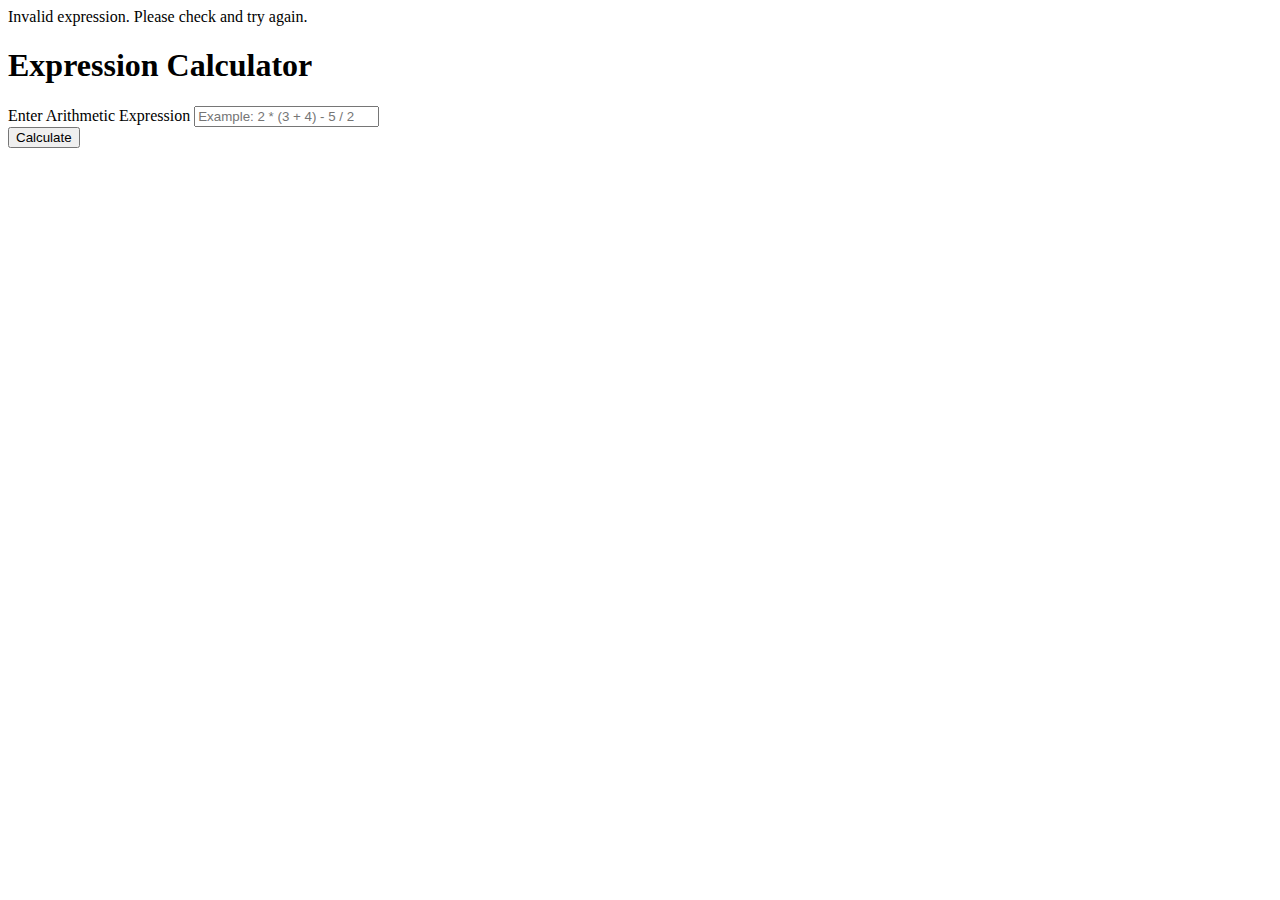
==== Task 4/task4.html @ 244b9c9c "task4" ====
<!DOCTYPE html>
<html lang="en">
<head>
    <meta charset="UTF-8">
    <meta name="viewport" content="width=device-width, initial-scale=1.0">
    <title>Expression Calculator</title>
    <link rel="stylesheet" href="styles.css">
</head>
<body>
    <div class="error-popup" id="errorPopup">
        Invalid expression. Please check and try again.
    </div>

    <div class="container">
        <h1>Expression Calculator</h1>
        <div class="form-group">
            <label for="expression">Enter Arithmetic Expression</label>
            <input type="text" id="expression" name="expression" required placeholder="Example: 2 * (3 + 4) - 5 / 2">
        </div>
        <button type="button" class="submit-btn" id="calculateBtn">Calculate</button>
        
        <div class="result-container" id="resultContainer">
            <div class="result-value" id="resultValue"></div>
            <div class="expression-display" id="expressionDisplay"></div>
        </div>
    </div>

    <script>
        document.addEventListener('DOMContentLoaded', function() {
            const calculateBtn = document.getElementById('calculateBtn');
            const expressionInput = document.getElementById('expression');
            const resultContainer = document.getElementById('resultContainer');
            const resultValue = document.getElementById('resultValue');
            const expressionDisplay = document.getElementById('expressionDisplay');
            const errorPopup = document.getElementById('errorPopup');

            calculateBtn.addEventListener('click', function() {
                const expression = expressionInput.value.trim();
                
                if (!expression) {
                    showError("Please enter an expression.");
                    return;
                }
                
                try {
                    // Evaluate the expression using the safer evaluateExpression function
                    const result = evaluateExpression(expression);
                    
                    if (isNaN(result) || !isFinite(result)) {
                        showError("Invalid result. Please check your expression.");
                        return;
                    }
                    
                    // Display the result
                    resultValue.textContent = result;
                    expressionDisplay.textContent = "Expression: " + expression;
                    resultContainer.style.display = "block";
                } catch (error) {
                    showError("Invalid expression. Please check and try again.");
                }
            });

            function evaluateExpression(expression) {
                // First, validate the expression to avoid dangerous inputs
                if (!isValidExpression(expression)) {
                    throw new Error("Invalid expression");
                }
                
                // Replace ^ with ** for exponentiation to follow BODMAS
                expression = expression.replace(/\^/g, '**');
                
                try {
                    // Create a safe evaluation method
                    return Function('"use strict"; return (' + expression + ')')();
                } catch (error) {
                    throw new Error("Calculation error");
                }
            }
            
            function isValidExpression(expression) {
                // Only allow valid math expressions with numbers, operators, and parentheses
                const validExpressionRegex = /^[0-9\s\(\)\+\-\*\/\^\.\,]+$/;
                return validExpressionRegex.test(expression);
            }

            function showError(message) {
                errorPopup.textContent = message;
                errorPopup.style.display = 'block';
                
                // Automatically hide the popup after 3 seconds
                setTimeout(() => {
                    errorPopup.style.display = 'none';
                }, 3000);
            }

            // Add keypress event for Enter key
            expressionInput.addEventListener('keypress', function(e) {
                if (e.key === 'Enter') {
                    calculateBtn.click();
                }
            });
        });
    </script>
</body>
</html>
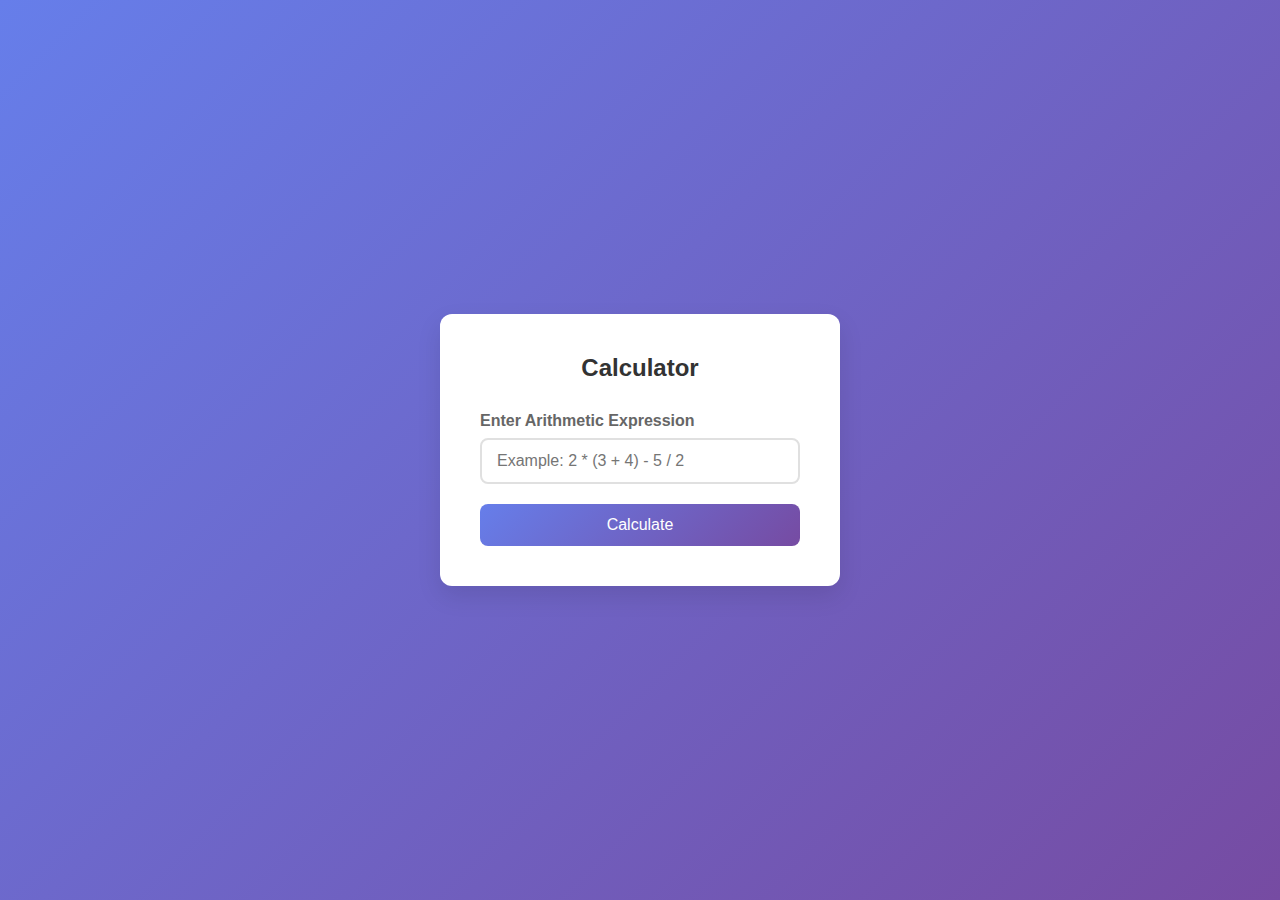
==== commit cebfc897: "task-4" ====
--- a/Task 4/task4.html
+++ b/Task 4/task4.html
@@ -3,8 +3,8 @@
 <head>
     <meta charset="UTF-8">
     <meta name="viewport" content="width=device-width, initial-scale=1.0">
-    <title>Expression Calculator</title>
-    <link rel="stylesheet" href="styles.css">
+    <title>Calculator</title>
+    <link rel="stylesheet" href="Task4CSS.css">
 </head>
 <body>
     <div class="error-popup" id="errorPopup">
@@ -12,7 +12,7 @@
     </div>
 
     <div class="container">
-        <h1>Expression Calculator</h1>
+        <h1>Calculator</h1>
         <div class="form-group">
             <label for="expression">Enter Arithmetic Expression</label>
             <input type="text" id="expression" name="expression" required placeholder="Example: 2 * (3 + 4) - 5 / 2">
@@ -43,15 +43,14 @@
                 }
                 
                 try {
-                    // Evaluate the expression using the safer evaluateExpression function
+                    
                     const result = evaluateExpression(expression);
                     
                     if (isNaN(result) || !isFinite(result)) {
                         showError("Invalid result. Please check your expression.");
                         return;
                     }
-                    
-                    // Display the result
+
                     resultValue.textContent = result;
                     expressionDisplay.textContent = "Expression: " + expression;
                     resultContainer.style.display = "block";
@@ -61,16 +60,12 @@
             });
 
             function evaluateExpression(expression) {
-                // First, validate the expression to avoid dangerous inputs
                 if (!isValidExpression(expression)) {
                     throw new Error("Invalid expression");
                 }
-                
-                // Replace ^ with ** for exponentiation to follow BODMAS
                 expression = expression.replace(/\^/g, '**');
                 
                 try {
-                    // Create a safe evaluation method
                     return Function('"use strict"; return (' + expression + ')')();
                 } catch (error) {
                     throw new Error("Calculation error");
@@ -78,7 +73,6 @@
             }
             
             function isValidExpression(expression) {
-                // Only allow valid math expressions with numbers, operators, and parentheses
                 const validExpressionRegex = /^[0-9\s\(\)\+\-\*\/\^\.\,]+$/;
                 return validExpressionRegex.test(expression);
             }
@@ -86,14 +80,10 @@
             function showError(message) {
                 errorPopup.textContent = message;
                 errorPopup.style.display = 'block';
-                
-                // Automatically hide the popup after 3 seconds
                 setTimeout(() => {
                     errorPopup.style.display = 'none';
                 }, 3000);
             }
-
-            // Add keypress event for Enter key
             expressionInput.addEventListener('keypress', function(e) {
                 if (e.key === 'Enter') {
                     calculateBtn.click();
--- a/Task 4/Task4CSS.css
+++ b/Task 4/Task4CSS.css
@@ -0,0 +1,136 @@
+* {
+    margin: 0;
+    padding: 0;
+    box-sizing: border-box;
+}
+
+body {
+    font-family: 'Arial', sans-serif;
+    background: linear-gradient(135deg, #667eea 0%, #764ba2 100%);
+    display: flex;
+    justify-content: center;
+    align-items: center;
+    min-height: 100vh;
+    padding: 20px;
+}
+
+.container {
+    background-color: white;
+    border-radius: 12px;
+    box-shadow: 0 10px 25px rgba(0,0,0,0.1);
+    padding: 40px;
+    width: 100%;
+    max-width: 400px;
+    text-align: center;
+    position: relative;
+}
+
+h1 {
+    color: #333;
+    margin-bottom: 30px;
+    font-size: 24px;
+    font-weight: 700;
+}
+
+.form-group {
+    margin-bottom: 20px;
+    text-align: left;
+}
+
+label {
+    display: block;
+    margin-bottom: 8px;
+    color: #666;
+    font-weight: 600;
+}
+
+input[type="text"] {
+    width: 100%;
+    padding: 12px 15px;
+    border: 2px solid #e0e0e0;
+    border-radius: 8px;
+    font-size: 16px;
+    transition: border-color 0.3s ease;
+}
+
+input[type="text"]:focus {
+    outline: none;
+    border-color: #667eea;
+    box-shadow: 0 0 0 3px rgba(102, 126, 234, 0.2);
+}
+
+.submit-btn {
+    width: 100%;
+    padding: 12px;
+    background: linear-gradient(135deg, #667eea 0%, #764ba2 100%);
+    color: white;
+    border: none;
+    border-radius: 8px;
+    font-size: 16px;
+    cursor: pointer;
+    transition: transform 0.2s ease, box-shadow 0.2s ease;
+}
+
+.submit-btn:hover {
+    transform: translateY(-2px);
+    box-shadow: 0 4px 15px rgba(102, 126, 234, 0.3);
+}
+
+.submit-btn:active {
+    transform: translateY(1px);
+    box-shadow: 0 2px 8px rgba(102, 126, 234, 0.2);
+}
+
+.error-popup {
+    position: fixed;
+    top: 20px;
+    left: 50%;
+    transform: translateX(-50%);
+    background-color: #ff6b6b;
+    color: white;
+    padding: 15px 30px;
+    border-radius: 8px;
+    box-shadow: 0 4px 6px rgba(0,0,0,0.1);
+    z-index: 1000;
+    display: none;
+    animation: slideIn 0.3s ease-out, fadeOut 0.3s ease-in forwards 3s;
+}
+
+@keyframes slideIn {
+    from {
+        opacity: 0;
+        transform: translate(-50%, -50px);
+    }
+    to {
+        opacity: 1;
+        transform: translate(-50%, 0);
+    }
+}
+
+@keyframes fadeOut {
+    to {
+        opacity: 0;
+        transform: translate(-50%, -50px);
+    }
+}
+
+.result-container {
+    margin-top: 20px;
+    padding: 15px;
+    background-color: #f5f7ff;
+    border-radius: 8px;
+    text-align: center;
+    display: none;
+}
+
+.result-value {
+    font-size: 24px;
+    font-weight: 700;
+    color: #333;
+}
+
+.expression-display {
+    margin-top: 10px;
+    font-size: 14px;
+    color: #666;
+}